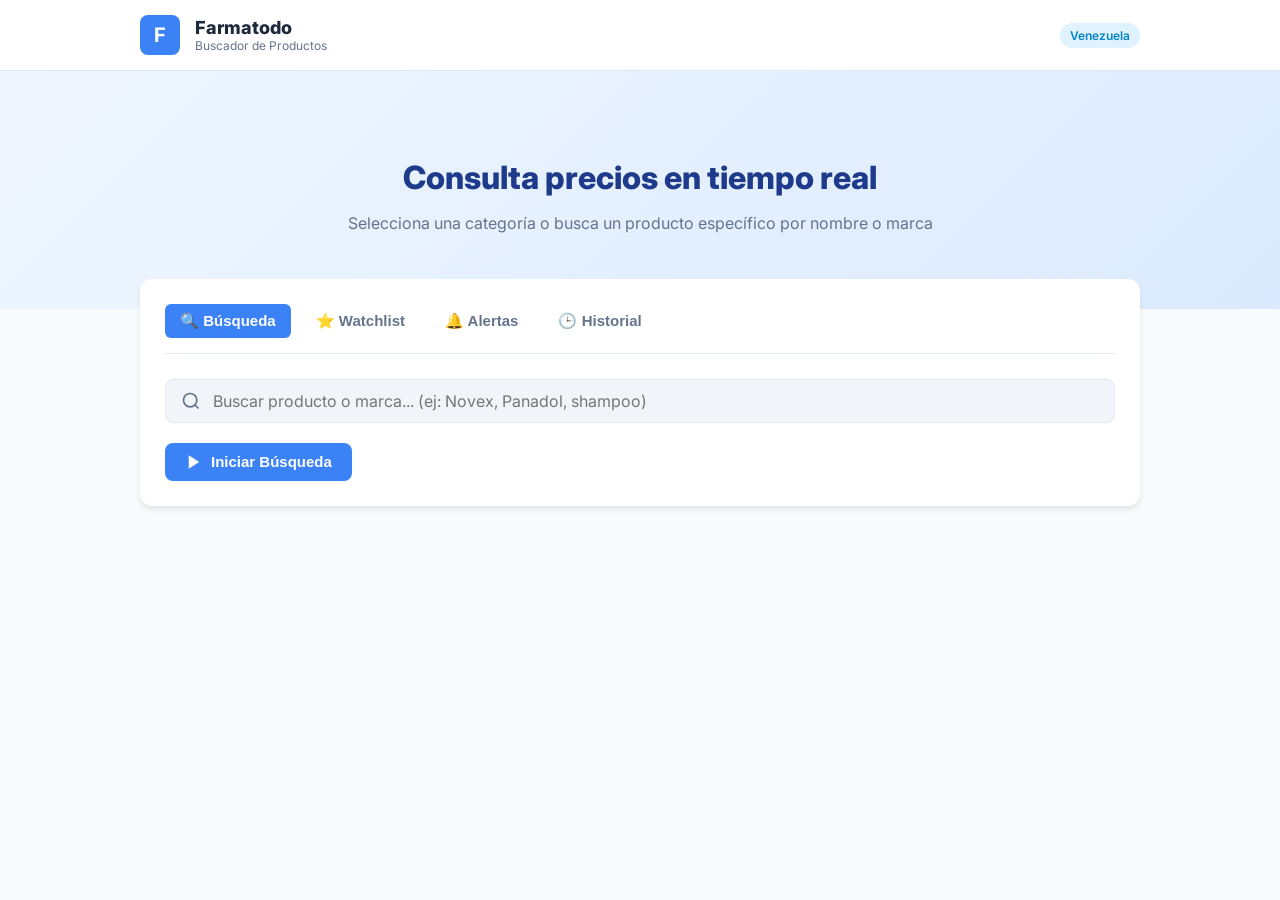
==== templates/index.html @ dd59371c "Add files via upload" ====
<!DOCTYPE html>
<html lang="es">
<head>
  <meta charset="UTF-8">
  <meta name="viewport" content="width=device-width, initial-scale=1.0">
  <title>Farmatodo | Buscador de Productos</title>
  <link rel="preconnect" href="https://fonts.googleapis.com">
  <link href="https://fonts.googleapis.com/css2?family=Inter:wght@300;400;500;600;700;800&display=swap" rel="stylesheet">
  <link rel="stylesheet" href="/static/style.css">
  <link rel="stylesheet" href="/static/style_alerts.css">
</head>
<body>

<!-- ══ HEADER ══════════════════════════════════════════════════════ -->
<header class="header">
  <div class="header-inner">
    <div class="logo">
      <div class="logo-icon">F</div>
      <div>
        <div class="logo-title">Farmatodo</div>
        <div class="logo-sub">Buscador de Productos</div>
      </div>
    </div>
    <div class="header-badge">Venezuela</div>
  </div>
</header>

<!-- ══ HERO ════════════════════════════════════════════════════════ -->
<section class="hero">
  <div class="hero-bg"></div>
  <div class="hero-content">
    <h1 class="hero-title">Consulta precios en tiempo real</h1>
    <p class="hero-sub">Selecciona una categoría o busca un producto específico por nombre o marca</p>
  </div>
</section>

<!-- ══ CONTROLES ═══════════════════════════════════════════════════ -->
<main class="main">
  <div class="card controls-card">

    <!-- ── TABS ─────────────────────────────────── -->
    <div class="tabs">
      <button class="tab active" data-tab="search">🔍 Búsqueda</button>
      <button class="tab" data-tab="watchlist">⭐ Watchlist</button>
      <button class="tab" data-tab="alerts">
        🔔 Alertas <span id="alertBadge" class="badge-count" style="display:none">0</span>
      </button>
      <button class="tab" data-tab="history">🕒 Historial</button>
    </div>

    <!-- ══ TAB: BÚSQUEDA ══════════════════════════ -->
    <div id="tab-search" class="tab-panel active">
      <div class="search-row">
        <div class="search-wrap">
          <svg class="search-icon" viewBox="0 0 24 24" width="20"><circle cx="11" cy="11" r="8" fill="none" stroke="currentColor" stroke-width="2"/><line x1="21" y1="21" x2="16.65" y2="16.65" stroke="currentColor" stroke-width="2"/></svg>
          <input id="searchInput" type="text" placeholder="Buscar producto o marca... (ej: Novex, Panadol, shampoo)" autocomplete="off">
          <button id="clearSearch" class="clear-btn" title="Limpiar" style="display:none;">✕</button>
        </div>
      </div>
    </div>

    <!-- TAB: ALERTAS -->
    <div id="tab-alerts" class="tab-panel">
      <div class="trading-header" style="display:flex; justify-content:space-between; align-items:center; margin-bottom:15px; padding:10px; background:#f1f5f9; border-radius:8px;">
        <div>
          <div class="live-indicator" style="display:flex; align-items:center; gap:8px;">
            <div class="live-dot" style="width:10px; height:10px; border-radius:50%; background:#10b981;"></div>
            <strong style="color:#0f172a;">MONITOR LIVE</strong>
          </div>
          <div class="modal-sub" style="font-size:12px; color:#64748b;">Vigilancia activa de precios cada hora</div>
        </div>
        <div>
          <label style="display:flex; align-items:center; gap:8px; cursor:pointer; padding:8px 12px; background:rgba(16, 185, 129, 0.1); border-radius:6px; color:#10b981;">
            <input type="checkbox" id="monitorToggle"> <strong>MONITOREO ACTIVO</strong>
          </label>
        </div>
      </div>
      
      <!-- Dashboard de Alertas -->
      <h3 style="font-size:14px; margin-bottom:10px; color:#475569;">🔔 ÚLTIMOS CAMBIOS DETECTADOS</h3>
      <div id="alertsContainer" style="background:#fff; border:1px solid #e2e8f0; border-radius:8px; padding:15px; min-height:150px; max-height:400px; overflow-y:auto;">
        <div class="history-empty" style="color:#94a3b8; text-align:center; padding:20px;">Esperando cambios de precio en el mercado...</div>
      </div>
    </div>

    <!-- ── BOTONES DE ACCIÓN ────────────────────── -->
    <div class="action-row" id="actionRow" style="margin-top: 20px;">
      <button id="btnSearch" class="btn btn-primary">
        <svg viewBox="0 0 24 24" width="18" fill="currentColor"><polygon points="5,3 19,12 5,21"/></svg>
        Iniciar Búsqueda
      </button>
      <button id="btnExport" class="btn btn-success" style="display:none">
        <svg viewBox="0 0 24 24" width="18" fill="none" stroke="currentColor" stroke-width="2"><path d="M21 15v4a2 2 0 01-2 2H5a2 2 0 01-2-2v-4"/><polyline points="7,10 12,15 17,10"/><line x1="12" y1="15" x2="12" y2="3"/></svg>
        Exportar Excel
      </button>
    </div>

    <!-- TAB: WATCHLIST -->
    <div id="tab-watchlist" class="tab-panel">
      <div style="margin-bottom: 15px;">
        <h3 style="font-size:14px; margin-bottom:10px; color:#475569;">⭐ GESTIONAR WATCHLIST</h3>
        <p style="font-size:13px; color:#64748b; margin-bottom: 15px;">Agrega marcas, categorías o productos que el robot debe vigilar automáticamente.</p>
        <div style="display:flex; gap:10px;">
          <input type="text" id="watchlistInput" placeholder="Ej: Shampoo, Panadol..." style="flex:1; padding:10px; border:1px solid #e2e8f0; border-radius:6px; outline:none;">
          <button id="btnAddWatchlist" class="btn btn-primary">Agregar</button>
        </div>
      </div>
      <div id="watchlistContainer" style="background:#fff; border:1px solid #e2e8f0; border-radius:8px; padding:15px; min-height:150px; display:flex; flex-direction:column; gap:8px;">
        <div style="color:#94a3b8; text-align:center; padding:20px;">Cargando watchlist...</div>
      </div>
    </div>

    <!-- TAB: HISTORIAL -->
    <div id="tab-history" class="tab-panel">
      <div style="display:flex; justify-content:space-between; align-items:center; margin-bottom: 15px;">
        <h3 style="font-size:14px; color:#475569; margin:0;">🕒 HISTORIAL COMPLETO DE PRECIOS</h3>
        <button id="btnDownloadHistory" class="btn btn-success" style="padding:8px 15px; font-size:13px;">
          <svg viewBox="0 0 24 24" width="16" fill="none" stroke="currentColor" stroke-width="2"><path d="M21 15v4a2 2 0 01-2 2H5a2 2 0 01-2-2v-4"/><polyline points="7,10 12,15 17,10"/><line x1="12" y1="15" x2="12" y2="3"/></svg>
          Descargar Historial (CSV)
        </button>
      </div>
      <div style="background:#fff; border:1px solid #e2e8f0; border-radius:8px; max-height:400px; overflow-y:auto;">
        <table style="width: 100%; border-collapse: collapse; text-align: left; font-size:13px;">
          <thead style="background:#f8fafc; position:sticky; top:0;">
            <tr>
              <th style="padding: 10px; border-bottom:1px solid #e2e8f0;">Fecha/Hora</th>
              <th style="padding: 10px; border-bottom:1px solid #e2e8f0;">SKU</th>
              <th style="padding: 10px; border-bottom:1px solid #e2e8f0;">Precio (Bs)</th>
            </tr>
          </thead>
          <tbody id="historyTableBody">
            <tr><td colspan="3" style="text-align:center; padding:20px; color:#94a3b8;">Cargando historial...</td></tr>
          </tbody>
        </table>
      </div>
    </div>
  </div>

  <!-- Barra de progreso -->
  <div id="progressBar" class="progress-wrap" style="display:none">
    <div class="progress-header">
      <span id="progressMsg" style="font-weight: 600;">Abriendo navegador e iniciando extracción...</span>
    </div>
  </div>

  <!-- Filtro de resultados -->
  <div id="filterRow" class="filter-row" style="display:none; margin-top: 20px;">
    <div id="countBadge" class="count-badge" style="font-weight: bold;">0 resultados</div>
  </div>

  <!-- Tabla de resultados -->
  <div id="resultsWrap" class="card results-card" style="display:none; margin-top: 20px;">
    <table id="resultsTable" style="width: 100%; border-collapse: collapse; text-align: left;">
      <thead>
        <tr style="border-bottom: 1px solid #eee;">
          <th style="padding: 10px;">#</th>
          <th style="padding: 10px;">Fecha/Hora</th>
          <th style="padding: 10px;">Imagen</th>
          <th style="padding: 10px;">Marca</th>
          <th style="padding: 10px;">Producto</th>
          <th style="padding: 10px;">SKU</th>
          <th style="padding: 10px;">Precio</th>
          <th style="padding: 10px;">Antes</th>
          <th style="padding: 10px;">Desc.</th>
          <th style="padding: 10px;">Enlace</th>
        </tr>
      </thead>
      <tbody id="tableBody"></tbody>
    </table>
  </div>
</main>

<script src="/static/app.js"></script>
</body>
</html>
---- static/style.css ----
:root {
  --primary: #3b82f6;
  --bg-color: #f8fafc;
  --card-bg: #ffffff;
  --text-main: #1e293b;
  --text-sub: #64748b;
  --border: #e2e8f0;
}

body {
  font-family: 'Inter', sans-serif;
  background-color: var(--bg-color);
  color: var(--text-main);
  margin: 0;
  padding: 0;
}

.header {
  background: white;
  border-bottom: 1px solid var(--border);
  padding: 15px 30px;
}

.header-inner {
  display: flex;
  justify-content: space-between;
  align-items: center;
  max-width: 1000px;
  margin: 0 auto;
}

.logo {
  display: flex;
  align-items: center;
  gap: 15px;
}

.logo-icon {
  background: var(--primary);
  color: white;
  width: 40px;
  height: 40px;
  display: flex;
  align-items: center;
  justify-content: center;
  font-weight: bold;
  font-size: 20px;
  border-radius: 8px;
}

.logo-title {
  font-weight: 800;
  font-size: 18px;
}

.logo-sub {
  color: var(--text-sub);
  font-size: 12px;
}

.header-badge {
  background: #e0f2fe;
  color: #0284c7;
  padding: 5px 10px;
  border-radius: 20px;
  font-weight: 600;
  font-size: 12px;
}

.hero {
  text-align: center;
  padding: 60px 20px;
  background: linear-gradient(135deg, #eff6ff 0%, #dbeafe 100%);
}

.hero-title {
  font-size: 32px;
  font-weight: 800;
  margin-bottom: 10px;
  color: #1e3a8a;
}

.hero-sub {
  color: var(--text-sub);
  font-size: 16px;
}

.main {
  max-width: 1000px;
  margin: -30px auto 40px;
  padding: 0 20px;
}

.card {
  background: var(--card-bg);
  border-radius: 12px;
  box-shadow: 0 4px 6px -1px rgba(0, 0, 0, 0.1);
  padding: 25px;
}

.tabs {
  display: flex;
  gap: 10px;
  border-bottom: 1px solid var(--border);
  padding-bottom: 15px;
  margin-bottom: 25px;
}

.tab {
  background: none;
  border: none;
  font-size: 15px;
  font-weight: 600;
  color: var(--text-sub);
  cursor: pointer;
  padding: 8px 15px;
  border-radius: 6px;
}

.tab.active {
  background: var(--primary);
  color: white;
}

.search-wrap {
  display: flex;
  align-items: center;
  background: #f1f5f9;
  border-radius: 8px;
  padding: 10px 15px;
  border: 1px solid var(--border);
}

.search-icon {
  margin-right: 10px;
  color: var(--text-sub);
}

#searchInput {
  flex: 1;
  border: none;
  background: none;
  font-size: 16px;
  outline: none;
  font-family: 'Inter', sans-serif;
}

.btn {
  padding: 10px 20px;
  border: none;
  border-radius: 8px;
  font-size: 15px;
  font-weight: 600;
  cursor: pointer;
  display: flex;
  align-items: center;
  gap: 8px;
  text-decoration: none;
}

.btn-primary {
  background: var(--primary);
  color: white;
}

.btn-success {
  background: #10b981;
  color: white;
}

.action-row {
  display: flex;
  gap: 15px;
}

.progress-wrap {
  background: #e0f2fe;
  padding: 15px;
  border-radius: 8px;
  margin-top: 20px;
  color: #0284c7;
}

th {
  background: #f8fafc;
  color: var(--text-sub);
}

td {
  padding: 12px 10px;
  border-bottom: 1px solid var(--border);
}

a {
  color: var(--primary);
  text-decoration: none;
  font-weight: 600;
}

.tab-panel {
  display: none;
}

.tab-panel.active {
  display: block !important;
}
---- static/style_alerts.css ----
@keyframes blinkGreen {
  0% { background-color: transparent; }
  50% { background-color: rgba(16, 185, 129, 0.4); }
  100% { background-color: transparent; }
}

@keyframes blinkRed {
  0% { background-color: transparent; }
  50% { background-color: rgba(239, 68, 68, 0.4); }
  100% { background-color: transparent; }
}

.blink-up {
  animation: blinkRed 1.5s ease-in-out 3;
}

.blink-down {
  animation: blinkGreen 1.5s ease-in-out 3;
}

.alert-item {
  display: flex;
  align-items: center;
  gap: 15px;
  padding: 10px;
  border-bottom: 1px solid var(--border);
}

.alert-item img {
  width: 40px;
  height: 40px;
  object-fit: cover;
  border-radius: 4px;
}

.alert-item .details {
  flex: 1;
}

.alert-item .price-change {
  font-weight: bold;
  font-size: 16px;
}

.price-up { color: #ef4444; }
.price-down { color: #10b981; }

.tab-panel {
  display: none;
}
.tab-panel.active {
  display: block;
}
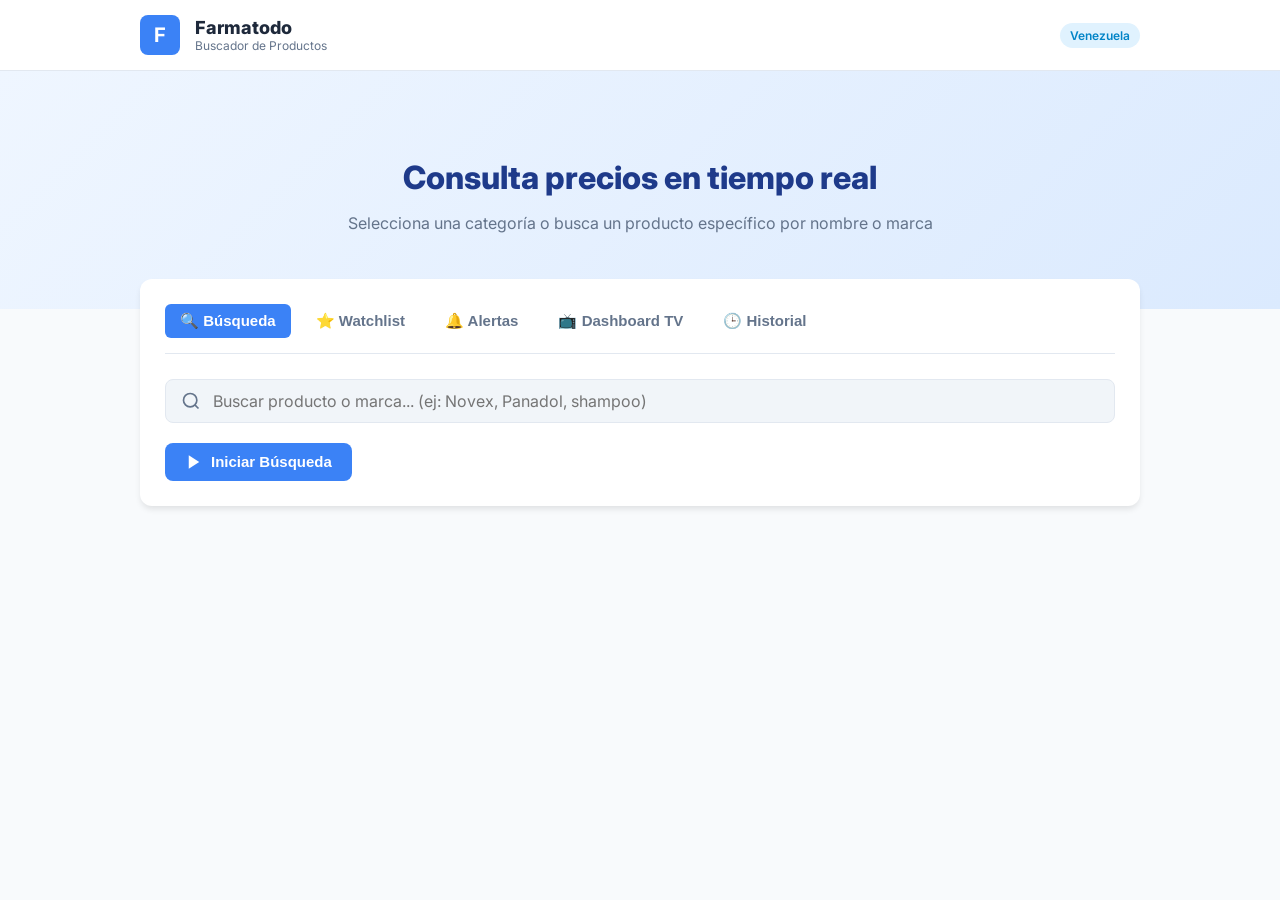
==== commit 9d865523: "Add files via upload" ====
--- a/templates/index.html
+++ b/templates/index.html
@@ -45,6 +45,7 @@
       <button class="tab" data-tab="alerts">
         🔔 Alertas <span id="alertBadge" class="badge-count" style="display:none">0</span>
       </button>
+      <button class="tab" data-tab="dashboard">📺 Dashboard TV</button>
       <button class="tab" data-tab="history">🕒 Historial</button>
     </div>
 
@@ -110,6 +111,32 @@
       </div>
     </div>
 
+    <!-- TAB: DASHBOARD -->
+    <div id="tab-dashboard" class="tab-panel">
+      <div style="display:flex; justify-content:space-between; align-items:center; margin-bottom: 15px;">
+        <h3 style="font-size:14px; color:#475569; margin:0;">📺 MONITOR EN VIVO (MERCADO GENERAL)</h3>
+        <span style="font-size:12px; color:#10b981; font-weight:bold;">🟢 Auto-Refresh 60s</span>
+      </div>
+      <div style="background:#fff; border:1px solid #e2e8f0; border-radius:8px; max-height:600px; overflow-y:auto;">
+        <table style="width: 100%; border-collapse: collapse; text-align: left; font-size:13px;">
+          <thead style="background:#f8fafc; position:sticky; top:0; z-index:1;">
+            <tr>
+              <th style="padding: 10px; border-bottom:1px solid #e2e8f0;">Imagen</th>
+              <th style="padding: 10px; border-bottom:1px solid #e2e8f0;">Marca</th>
+              <th style="padding: 10px; border-bottom:1px solid #e2e8f0;">Producto</th>
+              <th style="padding: 10px; border-bottom:1px solid #e2e8f0;">SKU</th>
+              <th style="padding: 10px; border-bottom:1px solid #e2e8f0;">USD Anterior</th>
+              <th style="padding: 10px; border-bottom:1px solid #e2e8f0;">USD Actual</th>
+              <th style="padding: 10px; border-bottom:1px solid #e2e8f0;">Última Revisión</th>
+            </tr>
+          </thead>
+          <tbody id="dashboardTableBody">
+            <tr><td colspan="7" style="text-align:center; padding:20px; color:#94a3b8;">Cargando mercado...</td></tr>
+          </tbody>
+        </table>
+      </div>
+    </div>
+
     <!-- TAB: HISTORIAL -->
     <div id="tab-history" class="tab-panel">
       <div style="display:flex; justify-content:space-between; align-items:center; margin-bottom: 15px;">
@@ -124,8 +151,12 @@
           <thead style="background:#f8fafc; position:sticky; top:0;">
             <tr>
               <th style="padding: 10px; border-bottom:1px solid #e2e8f0;">Fecha/Hora</th>
+              <th style="padding: 10px; border-bottom:1px solid #e2e8f0;">Marca</th>
+              <th style="padding: 10px; border-bottom:1px solid #e2e8f0;">Producto</th>
               <th style="padding: 10px; border-bottom:1px solid #e2e8f0;">SKU</th>
               <th style="padding: 10px; border-bottom:1px solid #e2e8f0;">Precio (Bs)</th>
+              <th style="padding: 10px; border-bottom:1px solid #e2e8f0;">Precio (USD)</th>
+              <th style="padding: 10px; border-bottom:1px solid #e2e8f0;">Tasa BCV</th>
             </tr>
           </thead>
           <tbody id="historyTableBody">
@@ -159,7 +190,9 @@
           <th style="padding: 10px;">Marca</th>
           <th style="padding: 10px;">Producto</th>
           <th style="padding: 10px;">SKU</th>
-          <th style="padding: 10px;">Precio</th>
+          <th style="padding: 10px;">Precio (Bs)</th>
+          <th style="padding: 10px;">Precio (USD)</th>
+          <th style="padding: 10px;">Tasa BCV</th>
           <th style="padding: 10px;">Antes</th>
           <th style="padding: 10px;">Desc.</th>
           <th style="padding: 10px;">Enlace</th>
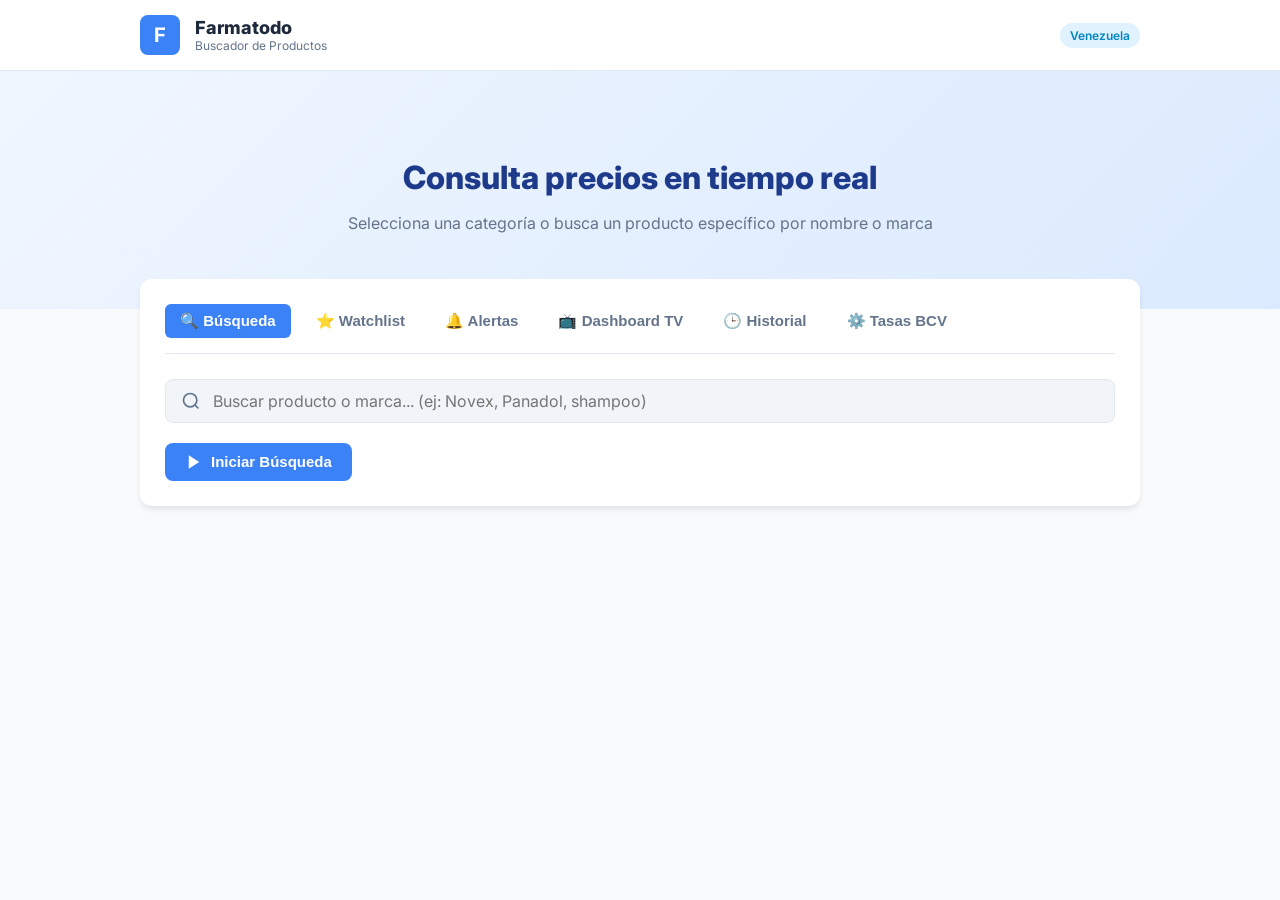
==== commit c35e6774: "Add files via upload" ====
--- a/templates/index.html
+++ b/templates/index.html
@@ -47,6 +47,7 @@
       </button>
       <button class="tab" data-tab="dashboard">📺 Dashboard TV</button>
       <button class="tab" data-tab="history">🕒 Historial</button>
+      <button class="tab" data-tab="rates">⚙️ Tasas BCV</button>
     </div>
 
     <!-- ══ TAB: BÚSQUEDA ══════════════════════════ -->
@@ -201,6 +202,45 @@
       <tbody id="tableBody"></tbody>
     </table>
   </div>
+</div>
+
+<!-- TAB: TASAS BCV -->
+<div id="tab-rates" class="tab-panel">
+  <h3 style="font-size:16px; margin-top:0; color:#475569;">Configuración de Tasa Manual</h3>
+  <p style="font-size:13px; color:#64748b; margin-bottom: 20px;">
+    Si registras una tasa aquí para el día de hoy, el robot la utilizará como prioridad. Si no hay una tasa registrada, el robot buscará automáticamente la tasa en internet (API DolarVe).
+  </p>
+
+  <div style="background:#f8fafc; padding:20px; border-radius:8px; border:1px solid #e2e8f0; margin-bottom:20px;">
+    <div style="display:flex; gap:10px; align-items:center;">
+      <div>
+        <label style="display:block; font-size:12px; font-weight:600; color:#475569; margin-bottom:5px;">Fecha:</label>
+        <input type="date" id="rateDateInput" class="input-field" style="width:150px;">
+      </div>
+      <div>
+        <label style="display:block; font-size:12px; font-weight:600; color:#475569; margin-bottom:5px;">Tasa BCV (Bs por USD):</label>
+        <input type="number" id="rateValueInput" class="input-field" step="0.01" placeholder="Ej: 36.52" style="width:150px;">
+      </div>
+      <div style="padding-top: 21px;">
+        <button id="btnSaveRate" class="btn">💾 Guardar Tasa</button>
+      </div>
+    </div>
+  </div>
+
+  <h4 style="font-size:14px; color:#475569;">Historial de Tasas Registradas</h4>
+  <div style="background:#fff; border:1px solid #e2e8f0; border-radius:8px; max-height:400px; overflow-y:auto;">
+    <table style="width: 100%; border-collapse: collapse; text-align: left; font-size:13px;">
+      <thead style="background:#f8fafc;">
+        <tr>
+          <th style="padding: 10px; border-bottom:1px solid #e2e8f0;">Fecha</th>
+          <th style="padding: 10px; border-bottom:1px solid #e2e8f0;">Tasa Registrada (Bs)</th>
+        </tr>
+      </thead>
+      <tbody id="ratesTableBody">
+      </tbody>
+    </table>
+  </div>
+</div>
 </main>
 
 <script src="/static/app.js"></script>
